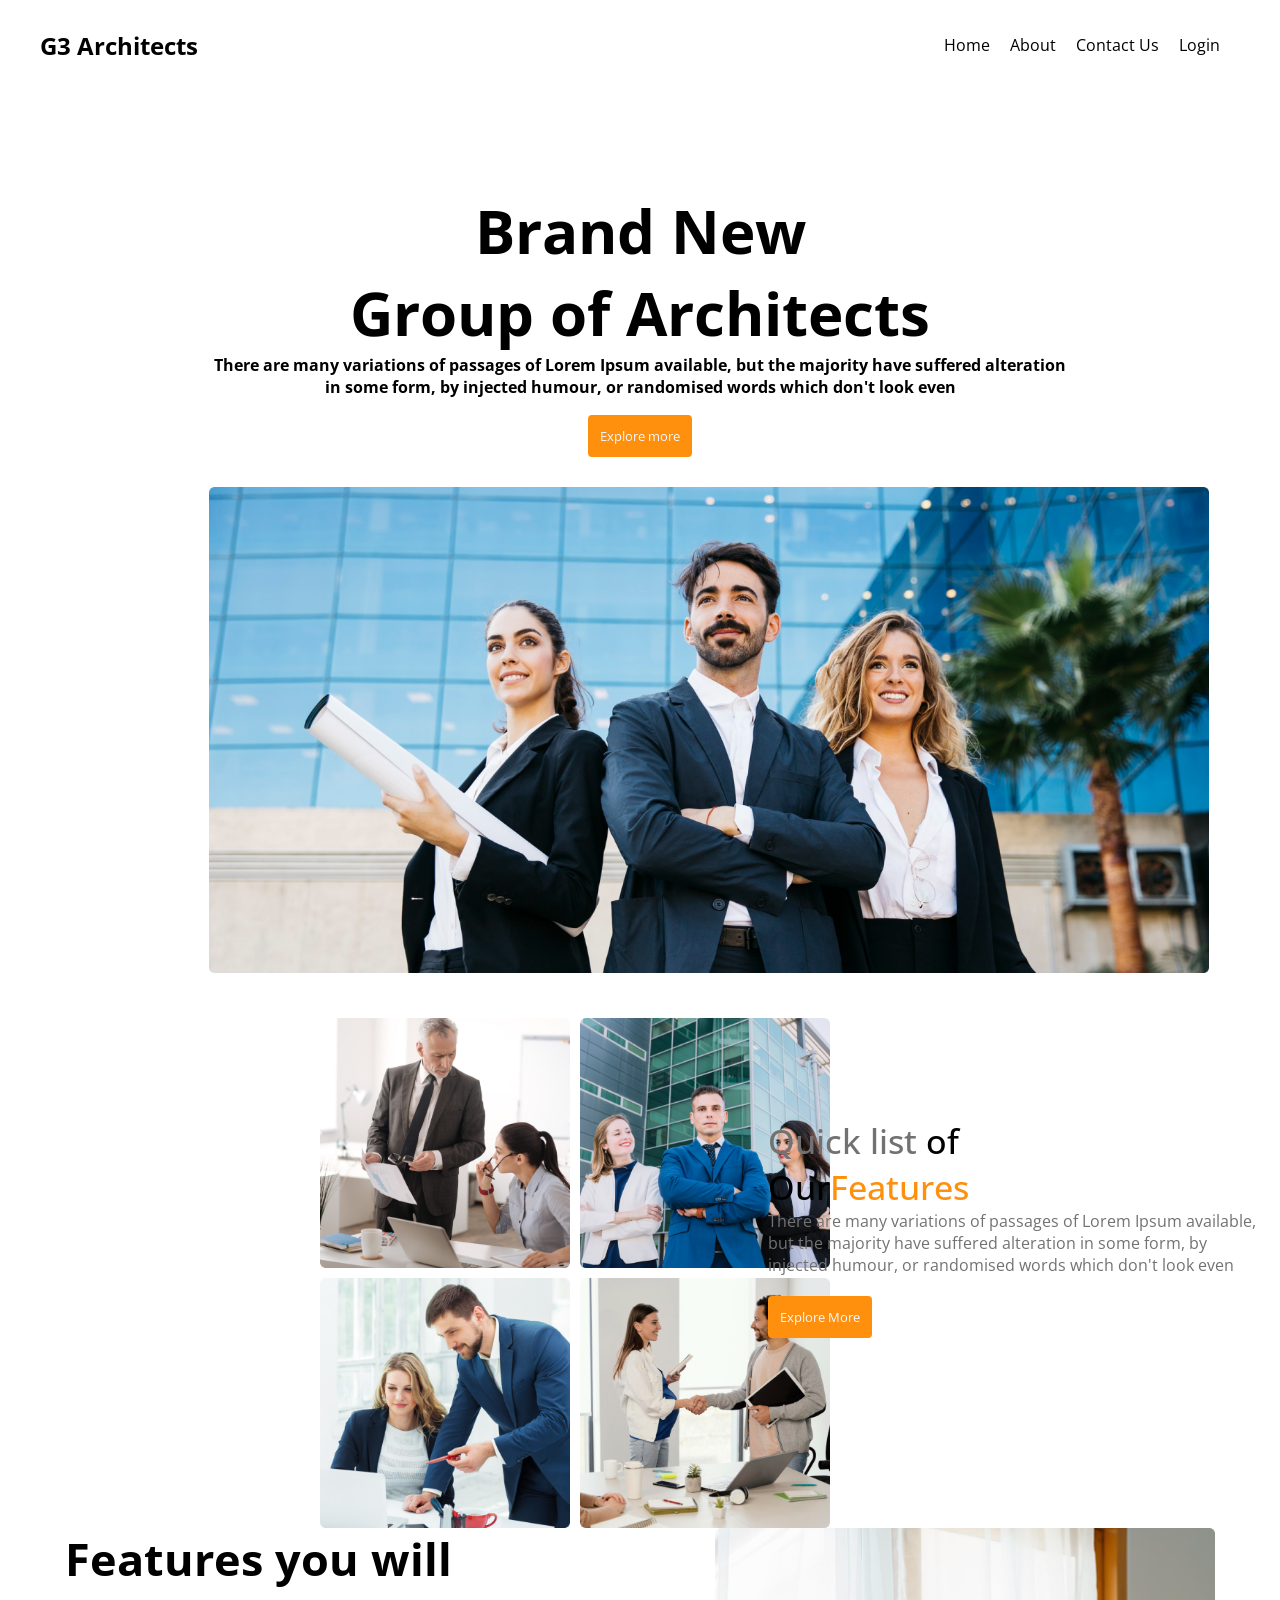
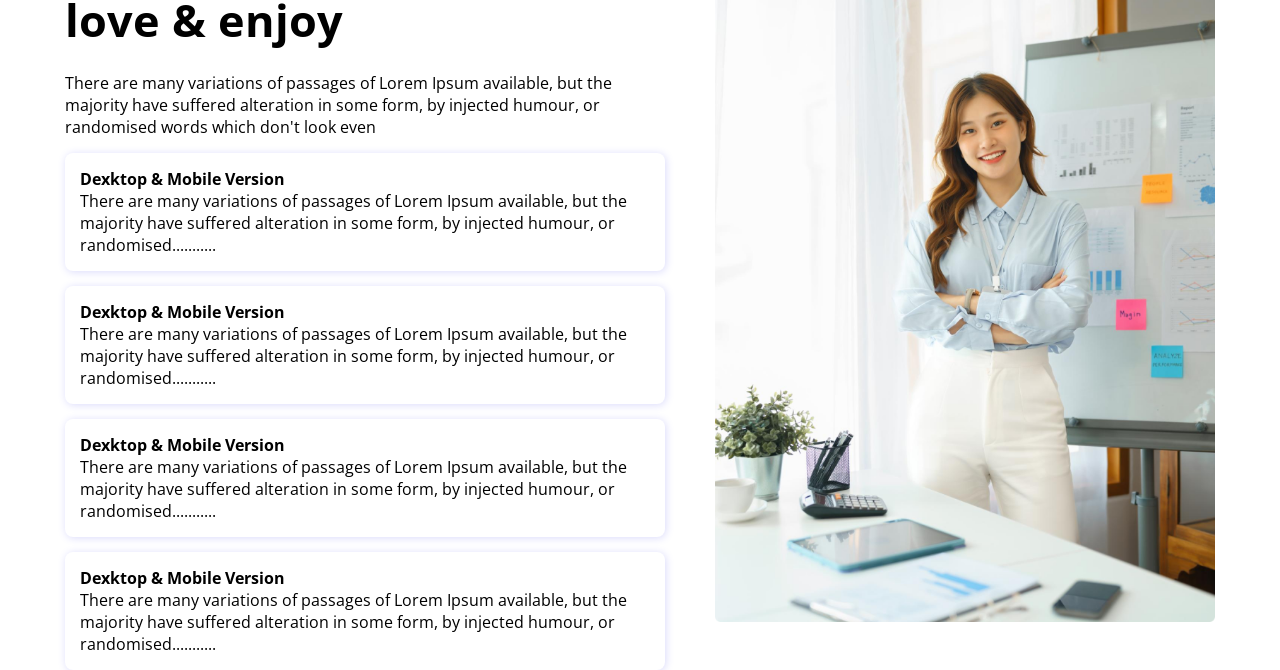
==== index.html @ 53affb59 "50% done push" ====
<!DOCTYPE html>
<html lang="en">

<head>
    <meta charset="UTF-8">
    <meta http-equiv="X-UA-Compatible" content="IE=edge">
    <meta name="viewport" content="width=device-width, initial-scale=1.0">
    <title>Architects</title>
    <link rel="preconnect" href="https://fonts.googleapis.com">
    <link rel="preconnect" href="https://fonts.gstatic.com" crossorigin>
    <link href="https://fonts.googleapis.com/css2?family=Open+Sans&family=Work+Sans&display=swap" rel="stylesheet">
    <link rel="stylesheet" href="style.css">
</head>

<body>

    <nav>
        <h1>G3 Architects</h1>
        <ul>
            <li>Home</li>
            <li>About</li>
            <li>Contact Us</li>
            <li>Login</li>
        </ul>
    </nav>
    <!----------Header-Section------------>
    <header class="header-section">
        <div class="header-text">
            <h2>Brand New <br> Group of Architects</h2>
            <p class="second-titel">There are many variations of passages of Lorem Ipsum available, but the majority
                have suffered alteration in some form, by injected humour, or randomised words which don't look even</p>
            <button class="header-btn">Explore more</button>
        </div>
        <div class="banner">
            <img src="./images/banner.png" alt="" width="1000px">
        </div>
    </header>
    <!-------------Main-Section------------>
    <main>
        <div class="overall">
            <div class="img">
                <img src="./images/team1.png" alt="">
                <img src="./images/team2.png" alt="">
                <img src="./images/team3.png" alt="">
                <img src="./images/team4.png" alt="">
            </div>
            <div class="text">
                <h1 class="heading"><span class="color-1">Quick list</span> of Our<span class="color-2">Features</span>
                </h1>
                <p class="titel">There are many variations of passages of Lorem Ipsum
                    available, but the majority have suffered
                    alteration in some form, by injected humour, or randomised
                    words which don't look even</p>
                <BUTTon class="header-btn">Explore More</BUTTon>
            </div>
        </div>
        <section class="secton-2">
            <div class="main-container">
                <div class="section-2text">
                    <h1 class="section-titel">Features you will <br> love & enjoy</h1>
                    <br>
                    <p>There are many variations of passages of Lorem Ipsum available, but the majority have suffered
                        alteration in some form, by injected humour, or randomised words which don't look even</p>

                    <div class="discription-1">
                        <h4>Dexktop & Mobile Version</h4>
                        <p>There are many variations of passages of Lorem Ipsum available, but the majority have
                            suffered alteration in some form, by injected humour, or randomised...........</p>
                    </div>
                    <div class="discription-1">
                        <h4>Dexktop & Mobile Version</h4>
                        <p>There are many variations of passages of Lorem 
                    Ipsum available, but the majority have
                            suffered alteration in some form, by injected 
                    humour, or randomised...........</p>
                    </div>
                    <div class="discription-1">
                        <h4>Dexktop & Mobile Version</h4>
                        <p>There are many variations of passages of Lorem 
                    Ipsum available, but the majority have
                            suffered alteration in some form, by injected 
                    humour, or randomised...........</p>
                    </div>
                    <div class="discription-1">
                        <h4>Dexktop & Mobile Version</h4>
                        <p>There are many variations of passages of Lorem 
                    Ipsum available, but the majority have
                            suffered alteration in some form, by injected 
                    humour, or randomised...........</p>
                    </div>

                </div>
                <div class="section-2img">
                    <img src="./images/architect.png" alt="" width="500px">
                </div>
                
            </div>
        </section>
    </main>
    
</body>

</html>
---- style.css ----
* {
    margin: 0;
    padding: 0;
    font-family: 'Open Sans', sans-serif;
}

/*------------------------------ HEADER-SECTION---------------------- */

nav {
    height: 50px;
    display: flex;
    width: 100%;
    max-width: 1200px;
    margin: auto;
    justify-content: space-between;
    align-items: center;
    padding: 20px;
}

ul {
    display: flex;
    list-style: none;
}

li {
    /* background: #424242; */
    margin-right: 20px;
}

/*------------------------------ HEADER-SECTION---------------------- */
.header-section {
    width: 100%;
    max-width: 862px;
    /* height: 225px; */
    margin: auto;

}

.header-text {
    margin-top: 100px;
    font-size: 40px;
    font-weight: 700;
    text-align: center;
}

.second-titel {
    font-size: 16px;
}

.header-btn {
    border: 0;
    color: aliceblue;
    padding: 12px;
    background: #FF900E;
    border-radius: 4px;
    margin-bottom: 30px;
}


/* ----------------Main-Sectioin--------------- */

/* -----------------OverAll-Section----------------- */
.overall {
    width: 50%;
    display: flex;
    align-items: center;
    margin: auto;
    justify-content: space-between;
}

.img img{
    width: 250px;
    height: 250px;
    
}
.img{
    width: 50%;
    margin-top: 40px;
    display: grid;
    grid-template-columns: repeat(2,1fr);
    gap: 10px;
}

.text{
    margin-left: 30px;
    width: 30%;
    margin-bottom: 20px;
}
.text .color-1{
    color: #727272;
}
.text .color-2{
    color: #FF900E;
}
.text .heading{
    font-size: 34px;
    font-weight: 500;
}
.overall .titel{
    font-size: 10px;
    color: #727272;
    width: 500px;
    font-size: 16px;
    margin-bottom: 20px;
}
/* -----------------Section-2----------------- */

.main-container{

    width: 100%;
    max-width: 1200px;
    margin: auto;
    display: flex;
    justify-content: space-around;
    overflow: hidden;
}

.section-2text{
    width: 50%;
    height: 100%;
}
.section-titel{
    font-size: 45px;
    font-weight: 700;
}

.discription-1{
    margin-top: 15px;
    padding: 15px;
    background:#FFFFFF;
    border-radius: 8px;
    box-shadow: 1px 1px 9px rgb(218, 218, 251);
}
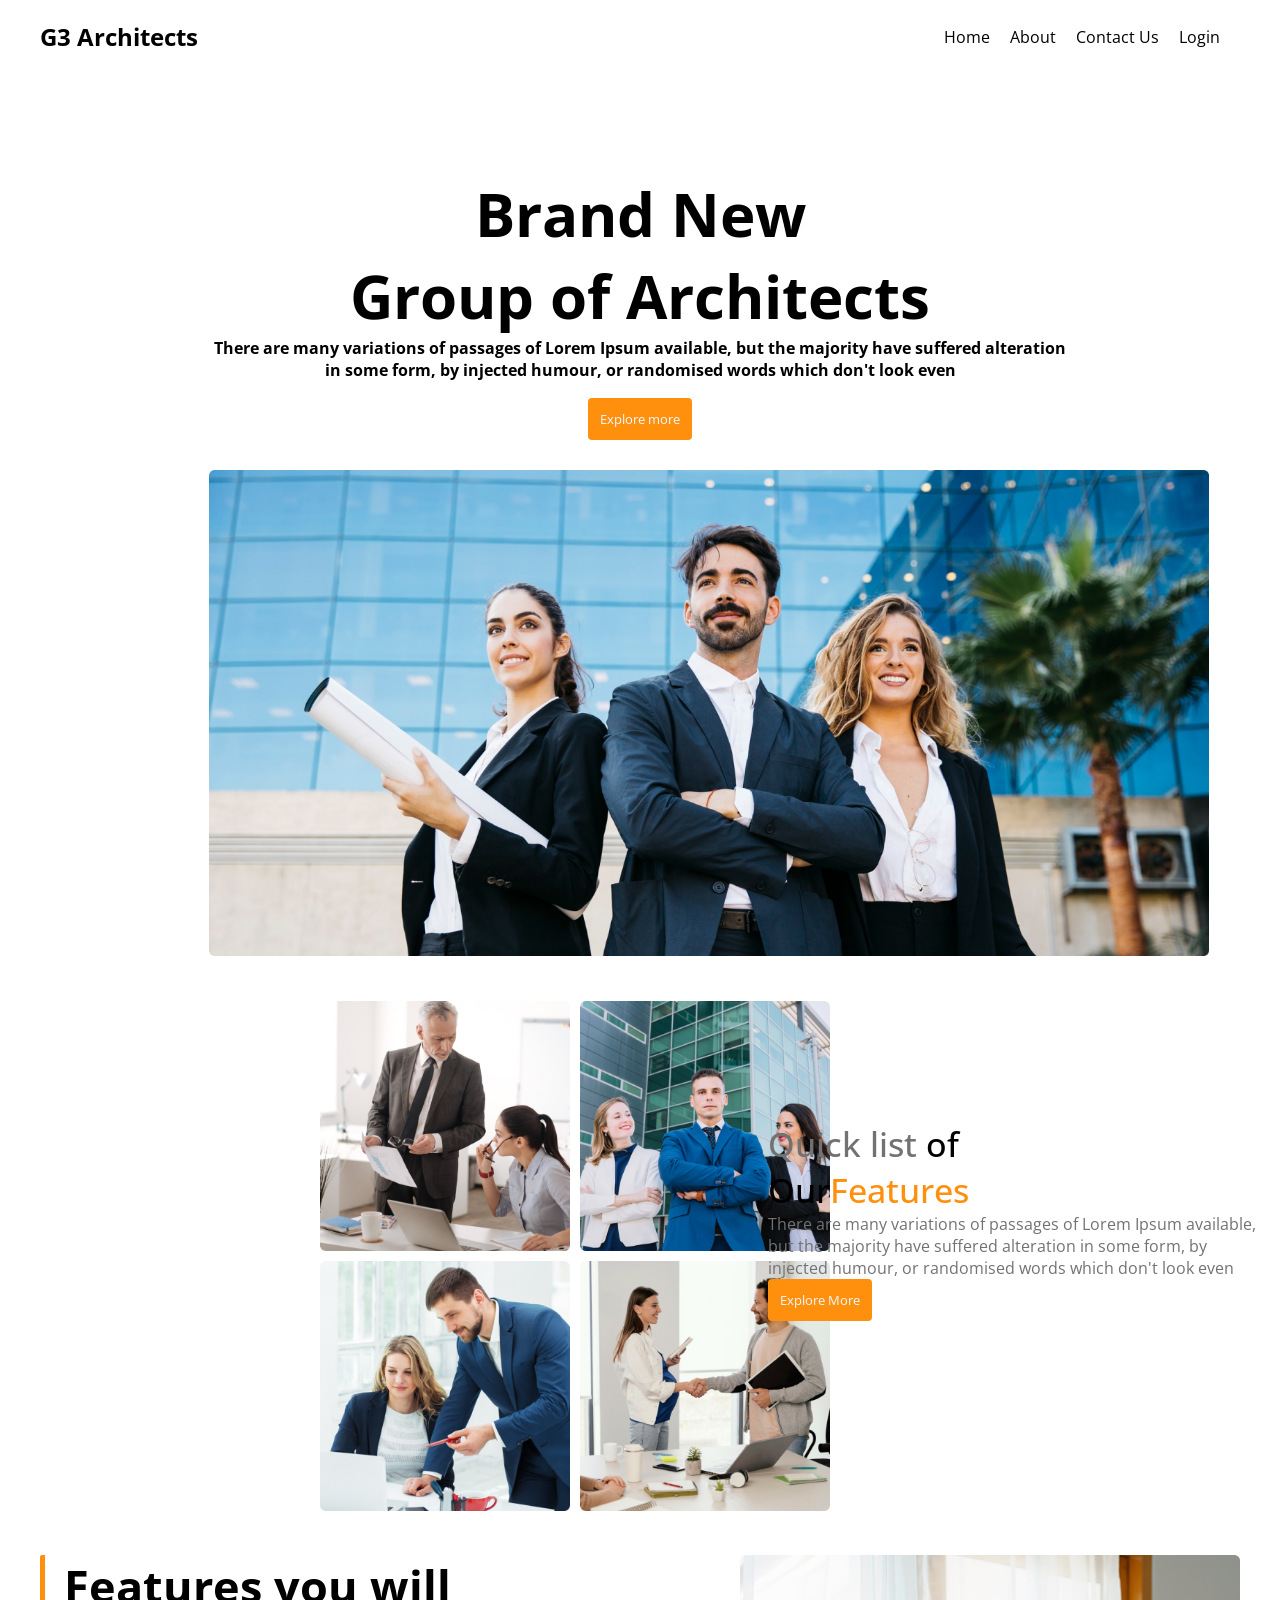
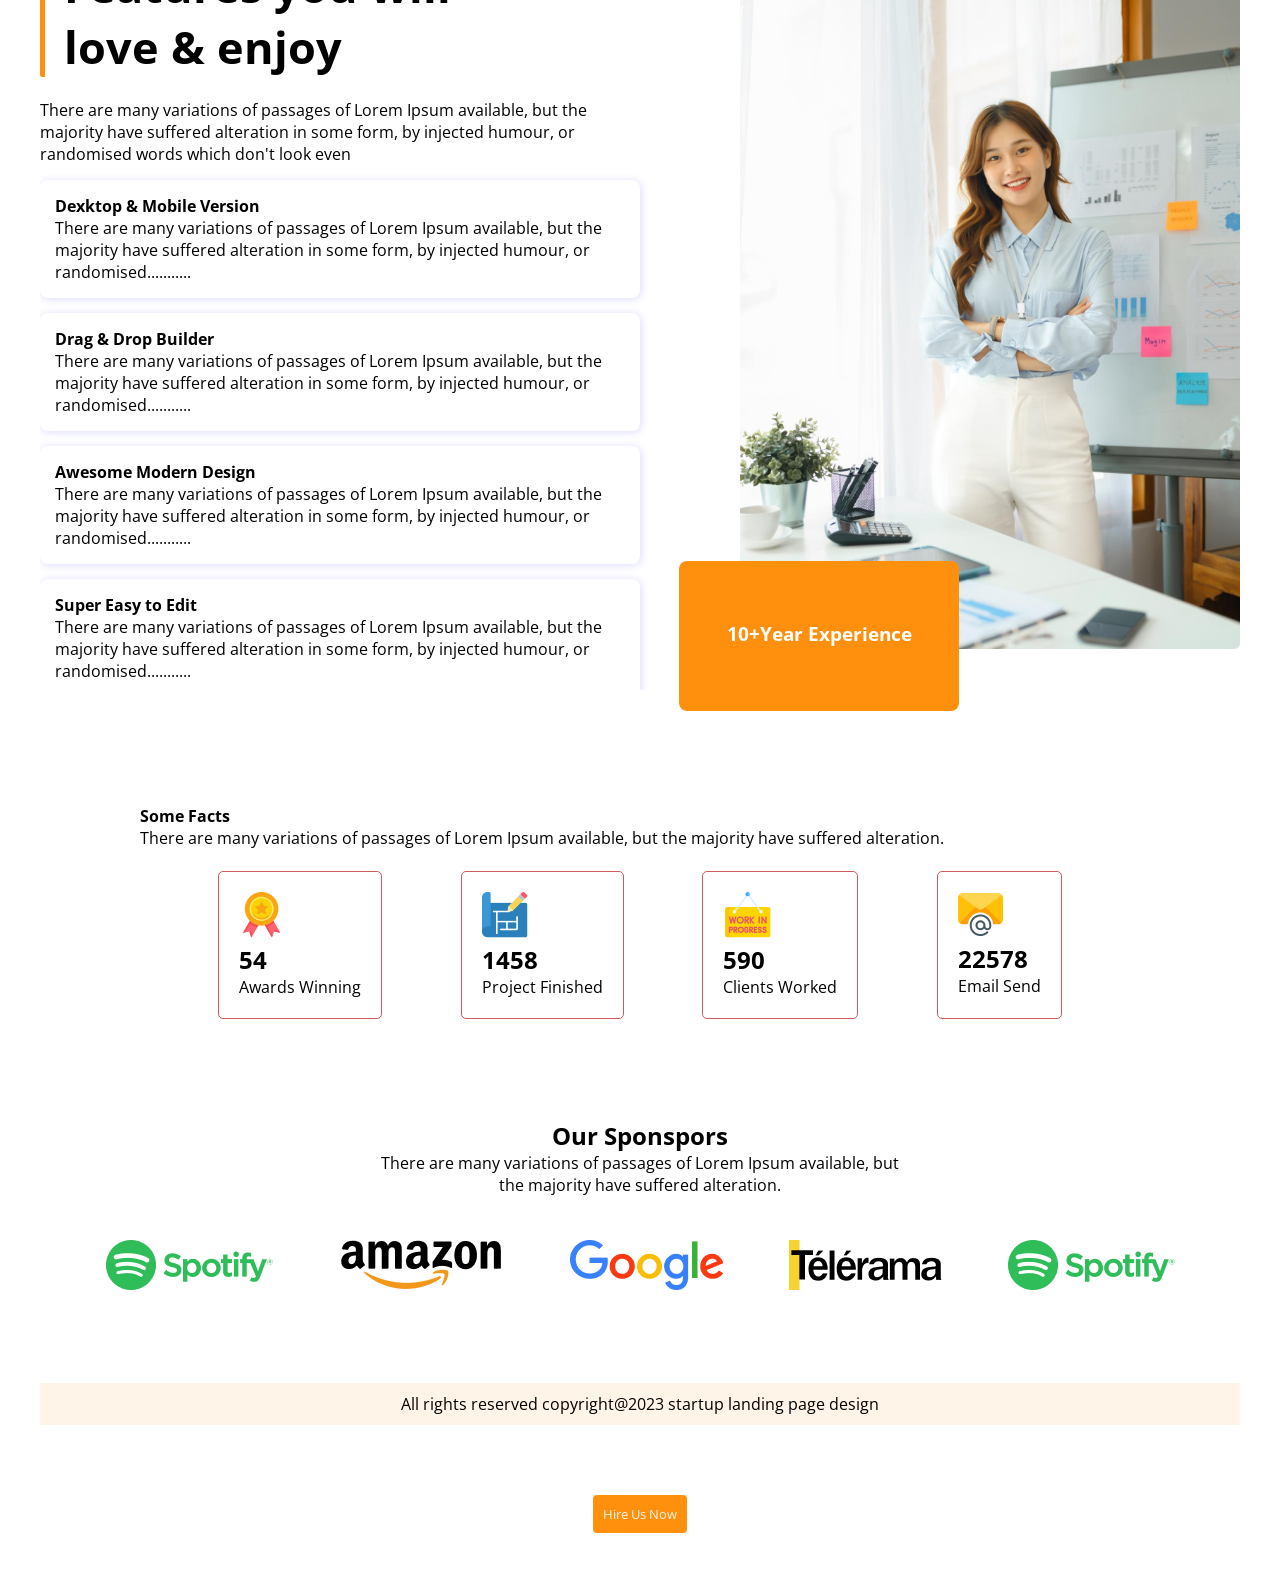
==== commit dca73d14: "done" ====
--- a/index.html
+++ b/index.html
@@ -54,10 +54,13 @@
                 <BUTTon class="header-btn">Explore More</BUTTon>
             </div>
         </div>
-        <section class="secton-2">
+        <br><br>
+        <!------------------Section-2-------------------->
+        <section class="section-2">
             <div class="main-container">
                 <div class="section-2text">
-                    <h1 class="section-titel">Features you will <br> love & enjoy</h1>
+                
+                    <h1 class="section-titel-h1">Features you will <br> love & enjoy</h1>
                     <br>
                     <p>There are many variations of passages of Lorem Ipsum available, but the majority have suffered
                         alteration in some form, by injected humour, or randomised words which don't look even</p>
@@ -68,36 +71,108 @@
                             suffered alteration in some form, by injected humour, or randomised...........</p>
                     </div>
                     <div class="discription-1">
-                        <h4>Dexktop & Mobile Version</h4>
-                        <p>There are many variations of passages of Lorem 
-                    Ipsum available, but the majority have
-                            suffered alteration in some form, by injected 
-                    humour, or randomised...........</p>
+                        <h4>Drag & Drop Builder</h4>
+                        <p>There are many variations of passages of Lorem
+                            Ipsum available, but the majority have
+                            suffered alteration in some form, by injected
+                            humour, or randomised...........</p>
                     </div>
                     <div class="discription-1">
-                        <h4>Dexktop & Mobile Version</h4>
-                        <p>There are many variations of passages of Lorem 
-                    Ipsum available, but the majority have
-                            suffered alteration in some form, by injected 
-                    humour, or randomised...........</p>
+                        <h4>Awesome Modern Design</h4>
+                        <p>There are many variations of passages of Lorem
+                            Ipsum available, but the majority have
+                            suffered alteration in some form, by injected
+                            humour, or randomised...........</p>
                     </div>
                     <div class="discription-1">
-                        <h4>Dexktop & Mobile Version</h4>
-                        <p>There are many variations of passages of Lorem 
-                    Ipsum available, but the majority have
-                            suffered alteration in some form, by injected 
-                    humour, or randomised...........</p>
+                        <h4>Super Easy to Edit</h4>
+                        <p>There are many variations of passages of Lorem
+                            Ipsum available, but the majority have
+                            suffered alteration in some form, by injected
+                            humour, or randomised...........</p>
                     </div>
 
                 </div>
                 <div class="section-2img">
                     <img src="./images/architect.png" alt="" width="500px">
                 </div>
-                
+                <div class="years-10">
+                    <h3>10+Year Experience</h3>
+
+                </div>
+            </div>
+        </section>
+        <!-----------------------Section-3-------------------------->
+        <section class="section-3">
+            <div class="section-3all">
+                <div class="section-titel">
+                    <h4>Some Facts</h4>
+                    <p>There are many variations of passages of Lorem Ipsum
+                        available, but the majority have suffered alteration.</p>
+                    <br>
+                </div>
+                <div class="info">
+                    <div class="award">
+                        <img src="./images/icons/ribon.png" alt="">
+                        <h1>54</h1>
+                        <p>Awards Winning</p>
+                    </div>
+                    <div class="project">
+                        <img src="./images/icons/projects.png" alt="">
+                        <h2>1458</h2>
+                        <p>Project Finished</p>
+                    </div>
+                    <div class="client">
+                        <img src="./images/icons/customers.png" alt="">
+                        <h1>590</h1>
+                        <p>Clients Worked</p>
+                    </div>
+                    <div class="email">
+                        <img src="./images/icons/email.png" alt="">
+                        <h1>22578</h1>
+                        <p>Email Send</p>
+                    </div>
+                </div>
+            </div>
+        </section>
+        <!--------------------Section-4---------------------->
+        <section class="section-4">
+            <div class="sponspors-titel">
+                <div class="titel">
+                    <h2>Our Sponspors</h2>
+                    <p>There are many variations of passages of Lorem Ipsum available, but the majority have suffered alteration.</p>
+                </div>
+            </div>
+            <br><br>
+            <div class="sponspors">
+                <div class="amazon">
+                    <img src="./images/sponsors/spotify.png" alt="">
+                </div>
+                <div class="">
+                    <img src="./images/sponsors/amazon.png" alt="">
+                </div>
+                <div class="">
+                    <img src="./images/sponsors/google.png" alt="">
+                </div>
+                <div class="">
+                    <img src="./images/sponsors/telerama.png" alt="">
+                </div>
+                <div class="">
+                    <img src="./images/sponsors/spotify.png" alt="">
+                </div>
             </div>
         </section>
     </main>
-    
+    <br><br><br><br>
+    <!-- ---------------Footr---------------------- -->
+    <footer class="footer">
+        <div class="footer-text">
+            <p>All rights reserved copyright@2023 startup landing page design</p>
+        </div>
+        <div class="extra-section">
+            <button class="footer-btn">Hire Us Now</button>
+        </div>
+    </footer>
 </body>
 
 </html>
--- a/style.css
+++ b/style.css
@@ -7,7 +7,7 @@
 /*------------------------------ HEADER-SECTION---------------------- */
 
 nav {
-    height: 50px;
+    /* height: 50px; */
     display: flex;
     width: 100%;
     max-width: 1200px;
@@ -27,11 +27,17 @@
     margin-right: 20px;
 }
 
+@media screen and (max-width:576px){
+    nav{
+        width: 100%;
+        background-color: darkgoldenrod;
+    }
+    
+}
 /*------------------------------ HEADER-SECTION---------------------- */
 .header-section {
     width: 100%;
     max-width: 862px;
-    /* height: 225px; */
     margin: auto;
 
 }
@@ -56,6 +62,16 @@
     margin-bottom: 30px;
 }
 
+@media screen and(max-width:576px) {
+    .header-section{
+        width: 100%;
+    }
+    .header-text{
+        width: 100%;
+        text-align: center;
+    }
+}
+
 
 /* ----------------Main-Sectioin--------------- */
 
@@ -68,70 +84,197 @@
     justify-content: space-between;
 }
 
-.img img{
+.img img {
     width: 250px;
     height: 250px;
-    
-}
-.img{
+
+}
+
+.img {
     width: 50%;
     margin-top: 40px;
     display: grid;
-    grid-template-columns: repeat(2,1fr);
+    grid-template-columns: repeat(2, 1fr);
     gap: 10px;
 }
 
-.text{
+.text {
     margin-left: 30px;
     width: 30%;
-    margin-bottom: 20px;
-}
-.text .color-1{
+}
+
+.text .color-1 {
     color: #727272;
 }
-.text .color-2{
+
+.text .color-2 {
     color: #FF900E;
 }
-.text .heading{
+
+.text .heading {
     font-size: 34px;
     font-weight: 500;
 }
-.overall .titel{
+
+.overall .titel {
     font-size: 10px;
     color: #727272;
     width: 500px;
     font-size: 16px;
-    margin-bottom: 20px;
-}
+}
+
+@media screen and (max-width:576px) {
+    .overall{
+        width: 100%;
+        flex-direction: column;
+    }
+}
+
 /* -----------------Section-2----------------- */
 
-.main-container{
-
-    width: 100%;
-    max-width: 1200px;
-    margin: auto;
-    display: flex;
-    justify-content: space-around;
+.section-2{
+    height:850px;
+    /* background-color: salmon; */
+}
+.main-container {
+    width: 100%;
+    max-width: 1200px;
+    margin: auto;
+    display: flex;
+    justify-content: space-between;
     overflow: hidden;
-}
-
-.section-2text{
+    height: 735px;
+}
+
+.section-2text {
     width: 50%;
     height: 100%;
 }
-.section-titel{
+
+.section-titel-h1{
+     border-left:5px solid #FF900E;
+    border-radius: 2px; 
     font-size: 45px;
     font-weight: 700;
-}
-
-.discription-1{
+    padding-left: 19px;
+}
+
+.discription-1 {
     margin-top: 15px;
     padding: 15px;
-    background:#FFFFFF;
+    background: #FFFFFF;
     border-radius: 8px;
     box-shadow: 1px 1px 9px rgb(218, 218, 251);
 }
 
-
-
-
+.years-10 {
+    position:absolute;
+    background: #FF900E;
+    height: 150px;
+    width: 280px;
+    border-radius: 8px;
+    margin-left: 639px;
+    margin-top: 606px;
+
+}
+.years-10 h3{
+    text-align: center;
+    color: #FFFFFF;
+    margin-top: 60px;
+}
+/* -------------------------Section-3----------------------------- */
+
+.section-3{
+    width: 100%;
+    max-width: 1000px;
+    margin: auto;
+}
+
+/* .section-titel{ */
+    /* width: 50%; */
+/* } */
+.section-titel p{
+    font-size: 16px;
+}
+.info{
+    display: flex;
+    justify-content: space-evenly;
+}
+.award,.project,.client,.email{
+    border: 1px solid indianred;
+    padding: 20px;
+    border-radius: 5px;
+    margin-bottom: 100px;
+}
+
+
+.email:hover {
+    transform: translateX(20px);
+    background: slateblue;
+    color: #FFFFFF;
+}
+
+.award:hover {
+    transform: translateX(20px);
+    background: gray;
+    color: #FFFFFF;
+ }
+ .project:hover {
+    transform: translateX(20px);
+    background: firebrick;
+    color: #FFFFFF;
+ }
+ .client:hover {
+    transform: translateX(20px);
+    background:red;
+    color: #FFFFFF;
+ }
+
+ .section-4{
+    width: 100%;
+    max-width: 1200px;
+    margin: auto;
+ }
+ .sponspors-titel{
+    width: 45%;
+    margin: auto;
+    text-align: center;
+ }
+.sponspors{
+    display: flex;
+    justify-content: space-evenly;
+}
+/* ---------------------------Footer----------------------------- */
+.footer{
+    margin: auto;
+    width: 100%;
+    max-width: 1200px;
+    height: 200px;
+    /* background: #727272; */
+}
+.footer-text{
+    background: #FFF4E7;
+    padding: 10px;
+    display: flex;
+    justify-content: center;
+}
+
+.extra-section{
+    margin-top: 70px;
+display: flex;
+justify-content: center;
+}
+.footer-btn{
+    background: #FF900E;
+    color: #FFF4E7;
+    /* border: 1px solid indianred; */
+    padding: 10px;
+    border: none;
+    border-radius: 4px;
+}
+.footer-btn:hover{
+    transform: translateX(50px);
+}
+
+
+
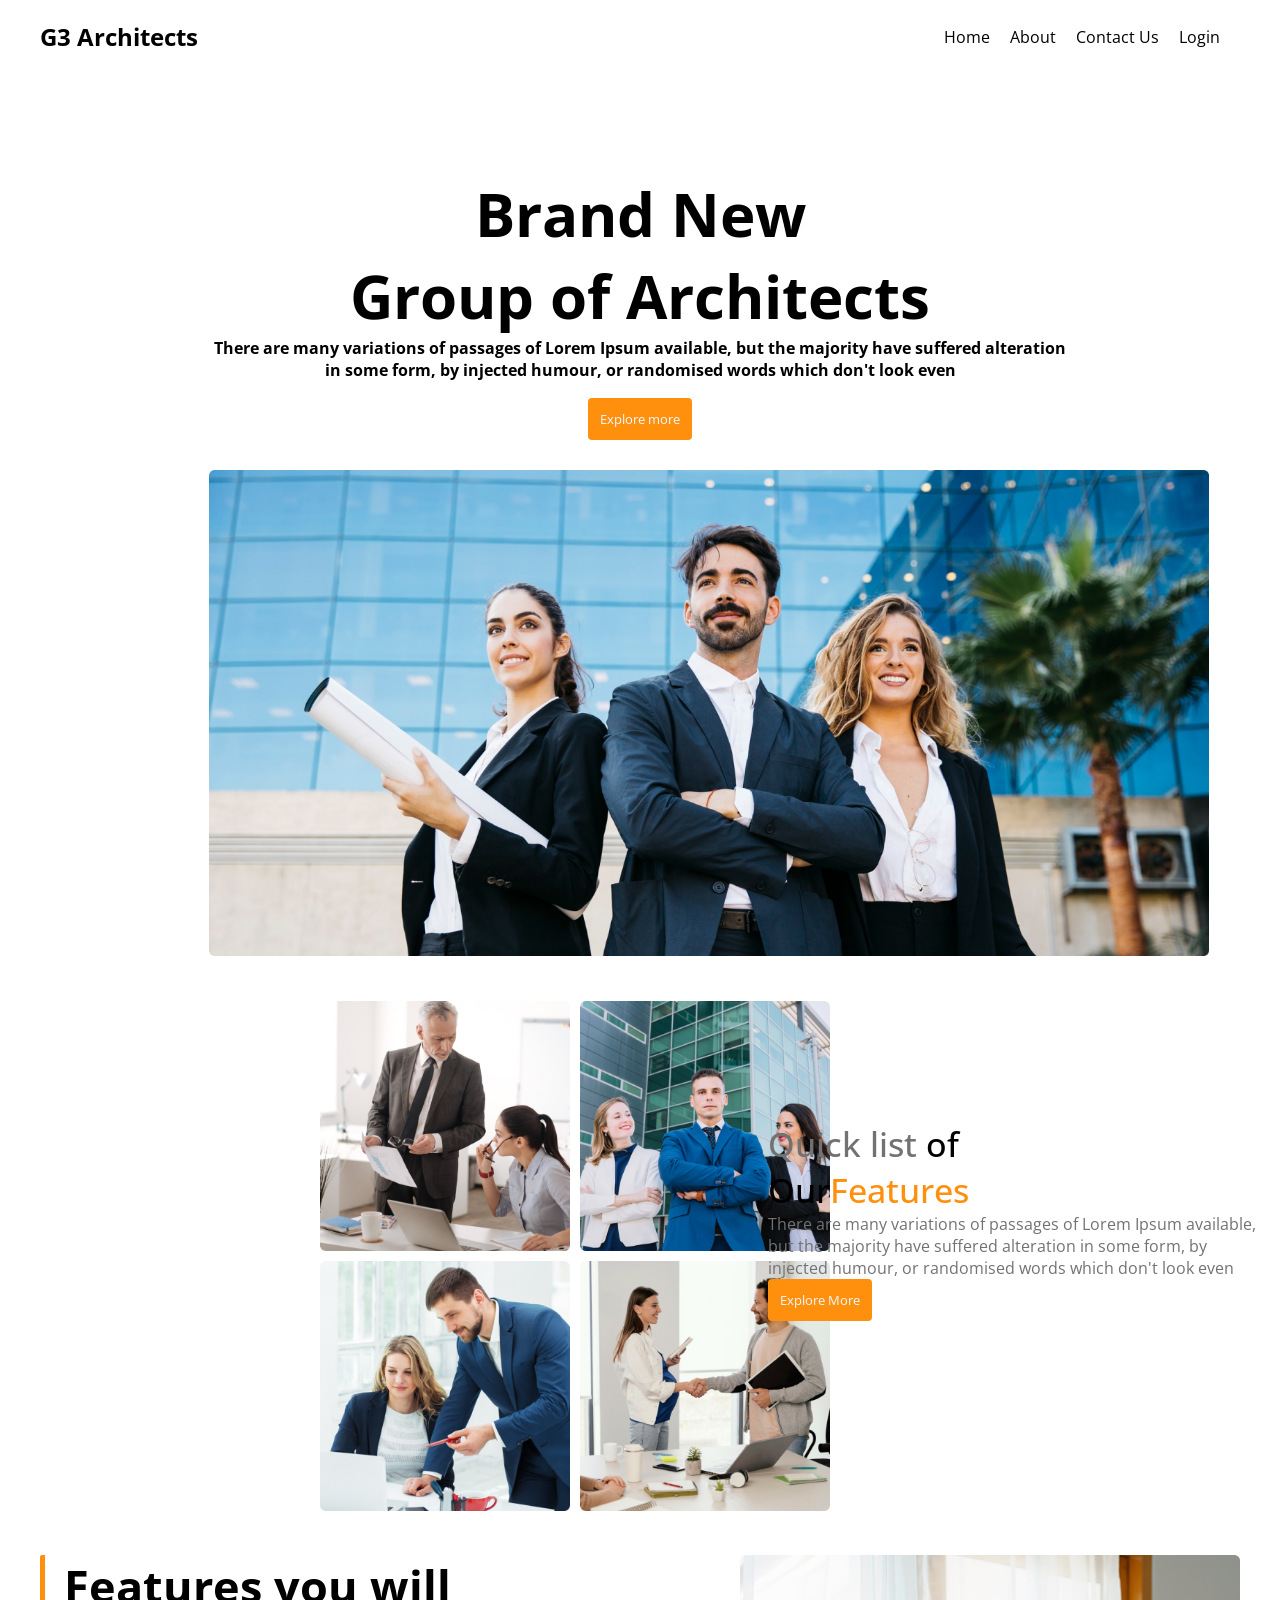
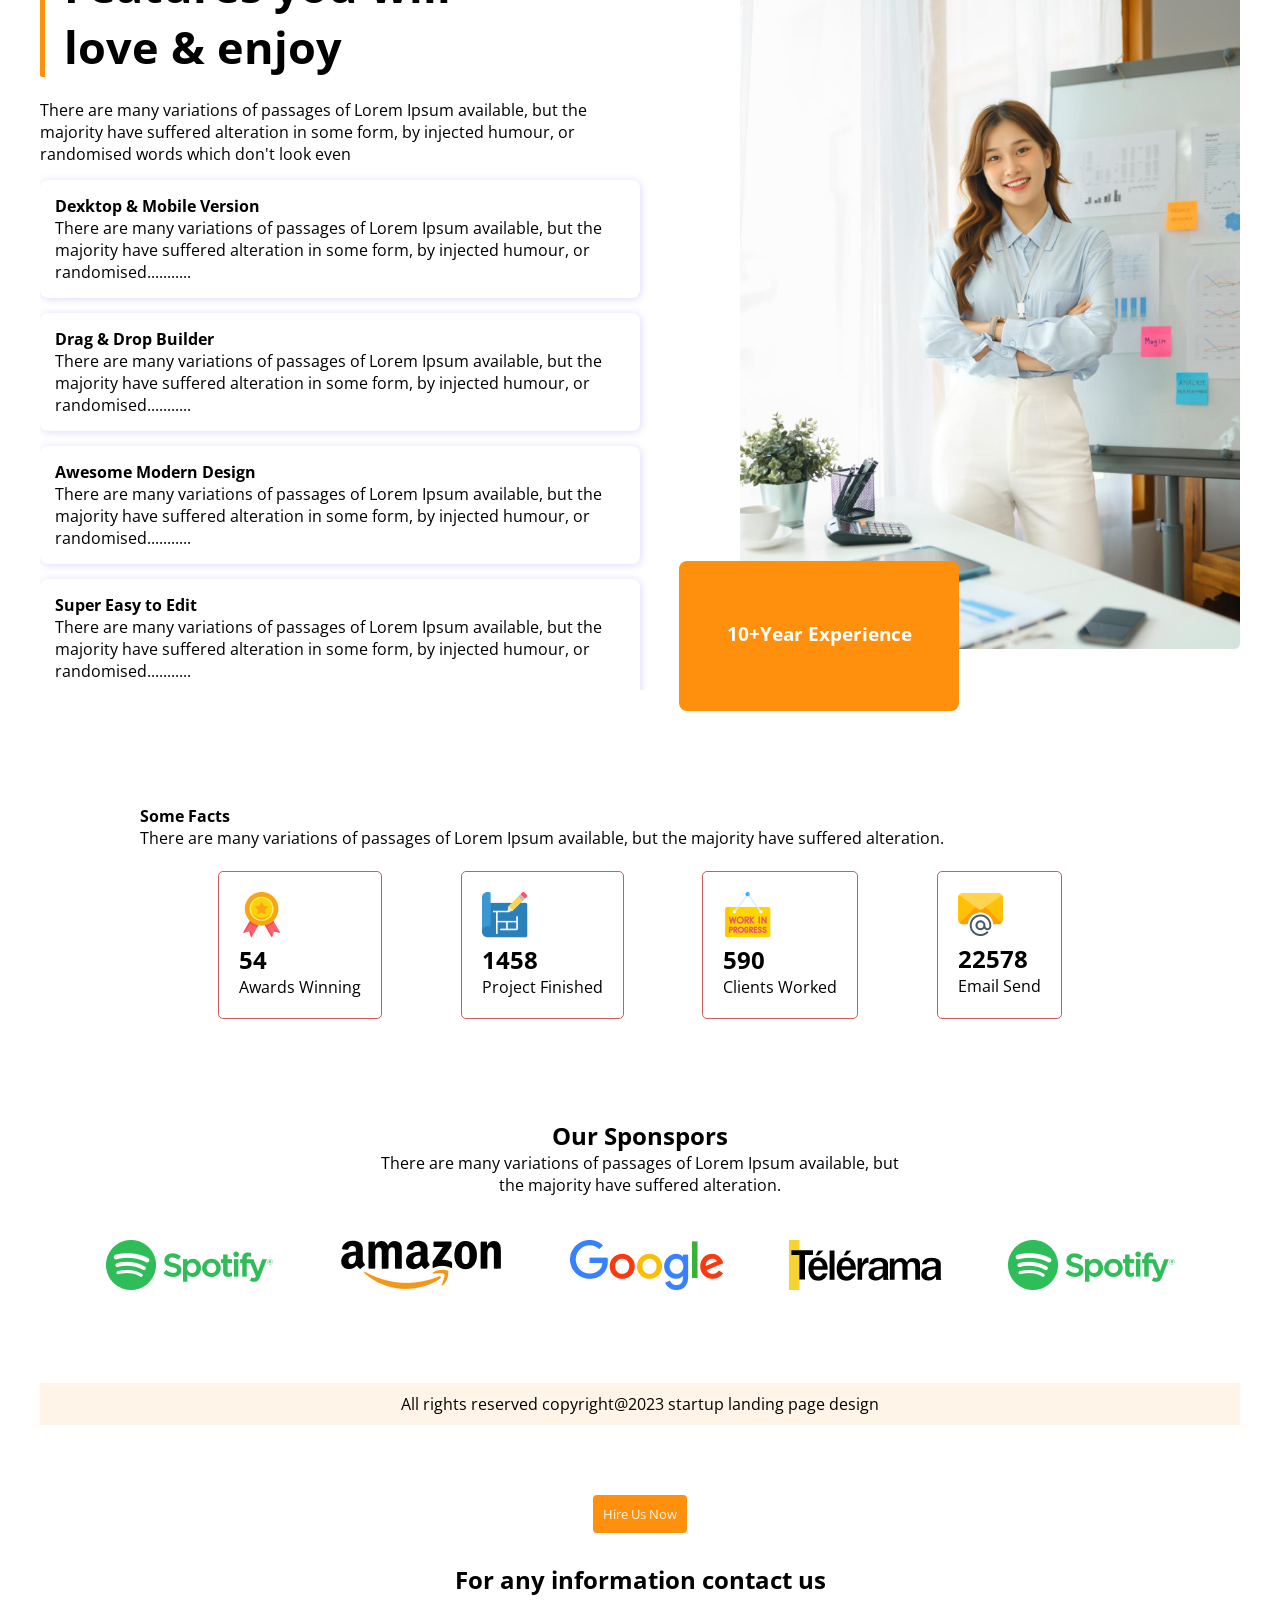
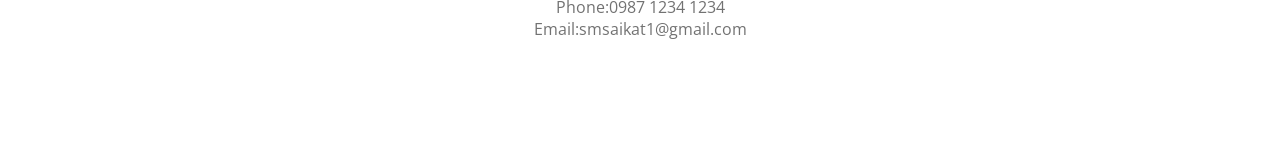
==== commit 33038cdb: "done" ====
--- a/index.html
+++ b/index.html
@@ -172,6 +172,11 @@
         <div class="extra-section">
             <button class="footer-btn">Hire Us Now</button>
         </div>
+        <div class="contact-us">
+            <h2>For any information contact us</h2>
+            <p class="phone"> Phone:0987 1234 1234</p>
+            <p class="emails">Email:smsaikat1@gmail.com</p>
+        </div>
     </footer>
 </body>
 
--- a/style.css
+++ b/style.css
@@ -67,7 +67,7 @@
         width: 100%;
     }
     .header-text{
-        width: 100%;
+        /* width: 100%; */
         text-align: center;
     }
 }
@@ -271,10 +271,21 @@
     padding: 10px;
     border: none;
     border-radius: 4px;
+    margin-bottom: 30px;
 }
 .footer-btn:hover{
     transform: translateX(50px);
 }
 
-
-
+.contact-us{
+    max-width: 1200px;
+    width: 100%;
+    margin: auto;
+    height: 200px;
+    text-align: center;
+}
+.phone,.emails{
+    color: #727272;
+}
+
+
